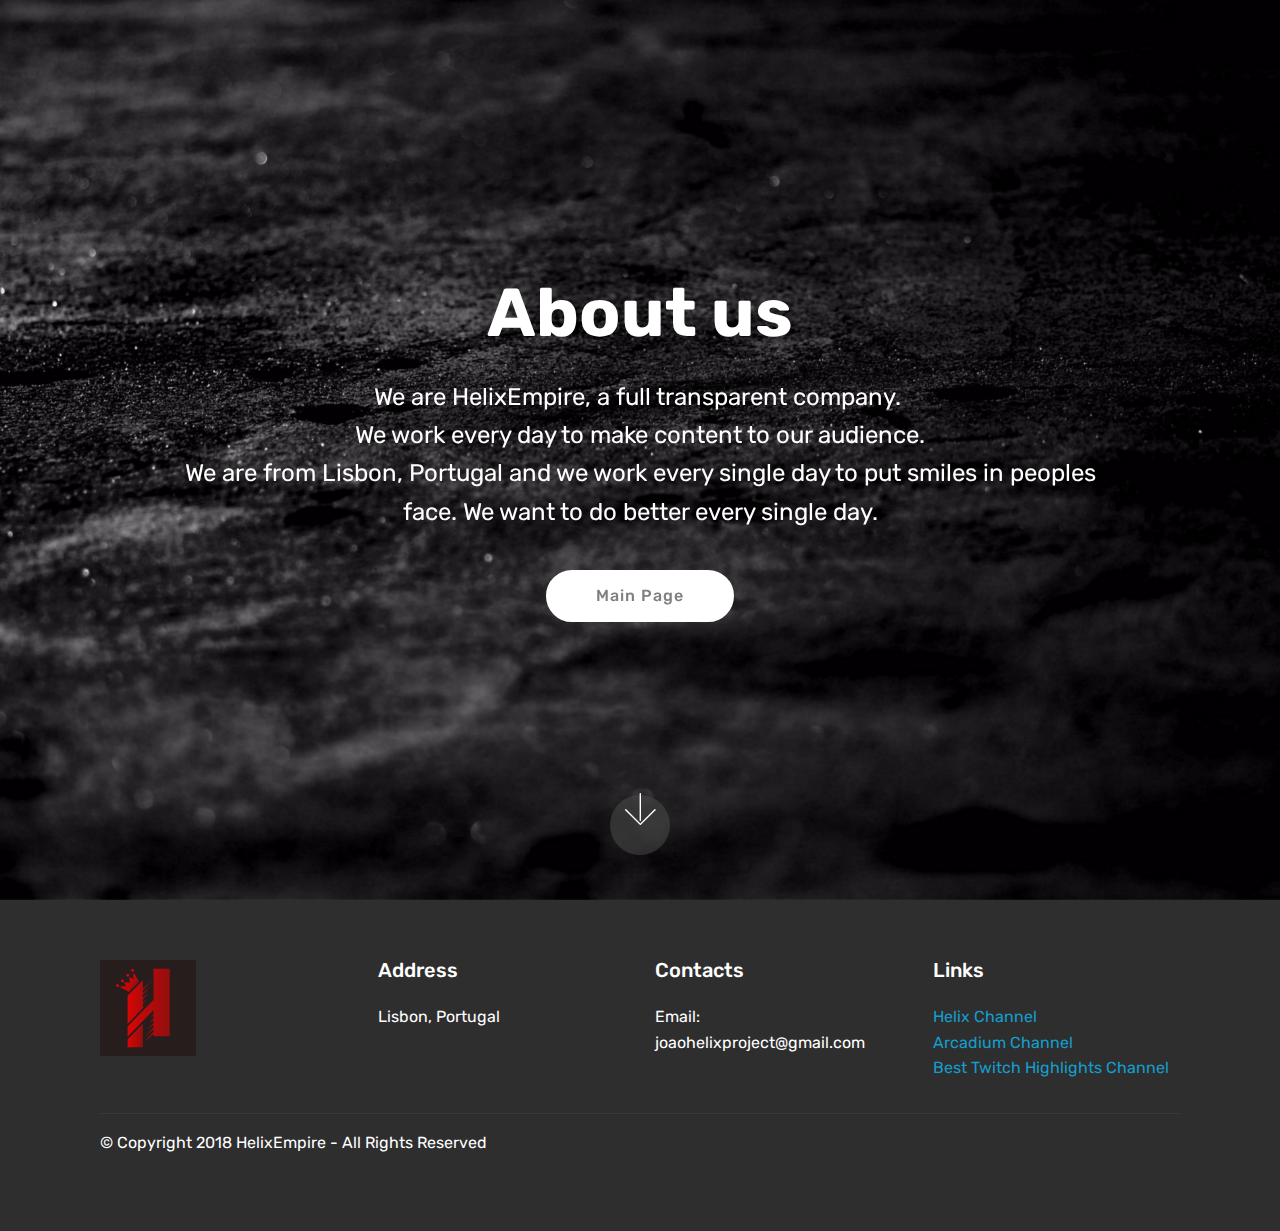
==== page2.html @ c6b2ff62 "create github pages" ====
<!DOCTYPE html>
<html >
<head>
  <!-- Site made with Mobirise Website Builder v4.8.1, https://mobirise.com -->
  <meta charset="UTF-8">
  <meta http-equiv="X-UA-Compatible" content="IE=edge">
  <meta name="generator" content="Mobirise v4.8.1, mobirise.com">
  <meta name="viewport" content="width=device-width, initial-scale=1, minimum-scale=1">
  <link rel="shortcut icon" href="assets/images/logo4.png" type="image/x-icon">
  <meta name="description" content="Home of Helix Empire">
  <title>About us</title>
  <link rel="stylesheet" href="assets/web/assets/mobirise-icons/mobirise-icons.css">
  <link rel="stylesheet" href="assets/tether/tether.min.css">
  <link rel="stylesheet" href="assets/bootstrap/css/bootstrap.min.css">
  <link rel="stylesheet" href="assets/bootstrap/css/bootstrap-grid.min.css">
  <link rel="stylesheet" href="assets/bootstrap/css/bootstrap-reboot.min.css">
  <link rel="stylesheet" href="assets/socicon/css/styles.css">
  <link rel="stylesheet" href="assets/theme/css/style.css">
  <link rel="stylesheet" href="assets/mobirise/css/mbr-additional.css" type="text/css">
  
  
  
</head>
<body>
  <section class="cid-qXuH42LJWM mbr-fullscreen mbr-parallax-background" id="header2-9">

    

    

    <div class="container align-center">
        <div class="row justify-content-md-center">
            <div class="mbr-white col-md-10">
                <h1 class="mbr-section-title mbr-bold pb-3 mbr-fonts-style display-1">About us</h1>
                
                <p class="mbr-text pb-3 mbr-fonts-style display-5">We are HelixEmpire, a full transparent company.&nbsp;<br>We work every day to make content to our audience.<br>We are from Lisbon, Portugal and we work every single day to put smiles in peoples face. We want to do better every single day.</p>
                <div class="mbr-section-btn"><a class="btn btn-md btn-white display-4" href="index.html">Main Page</a></div>
            </div>
        </div>
    </div>
    <div class="mbr-arrow hidden-sm-down" aria-hidden="true">
        <a href="#next">
            <i class="mbri-down mbr-iconfont"></i>
        </a>
    </div>
</section>

<section class="engine"><a href="https://mobiri.se">Mobirise</a></section><section class="cid-qXuH432J4D" id="footer1-a">

    

    

    <div class="container">
        <div class="media-container-row content text-white">
            <div class="col-12 col-md-3">
                <div class="media-wrap">
                    
                        <img src="assets/images/new-logo-192x192.png" alt="HelixEmpire" title="">
                    
                </div>
            </div>
            <div class="col-12 col-md-3 mbr-fonts-style display-7">
                <h5 class="pb-3">
                    Address
                </h5>
                <p class="mbr-text">Lisbon, Portugal</p>
            </div>
            <div class="col-12 col-md-3 mbr-fonts-style display-7">
                <h5 class="pb-3">
                    Contacts
                </h5>
                <p class="mbr-text">
                    Email: joaohelixproject@gmail.com&nbsp;<br><br></p>
            </div>
            <div class="col-12 col-md-3 mbr-fonts-style display-7">
                <h5 class="pb-3">
                    Links
                </h5>
                <p class="mbr-text"><a href="http://www.youtube.com/channel/helixcsgochannel?sub_confirmation=1">Helix Channel</a><br><a href="http://www.youtube.com/channel/mrhelixmine?sub_confirmation=1">Arcadium Channel</a><br><a href="http://www.youtube.com/channel/UCFITB-iCG5sLxesLaCja0RA?sub_confirmation=1">Best Twitch Highlights Channel</a></p>
            </div>
        </div>
        <div class="footer-lower">
            <div class="media-container-row">
                <div class="col-sm-12">
                    <hr>
                </div>
            </div>
            <div class="media-container-row mbr-white">
                <div class="col-sm-6 copyright">
                    <p class="mbr-text mbr-fonts-style display-7">
                        © Copyright 2018 HelixEmpire - All Rights Reserved
                    </p>
                </div>
                <div class="col-md-6">
                    
                </div>
            </div>
        </div>
    </div>
</section>


  <script src="assets/web/assets/jquery/jquery.min.js"></script>
  <script src="assets/popper/popper.min.js"></script>
  <script src="assets/tether/tether.min.js"></script>
  <script src="assets/bootstrap/js/bootstrap.min.js"></script>
  <script src="assets/smoothscroll/smooth-scroll.js"></script>
  <script src="assets/parallax/jarallax.min.js"></script>
  <script src="assets/theme/js/script.js"></script>
  
  
</body>
</html>
---- assets/web/assets/mobirise-icons/mobirise-icons.css ----
@font-face {
  font-family: 'MobiriseIcons';
  src:  url('mobirise-icons.eot?spat4u');
  src:  url('mobirise-icons.eot?spat4u#iefix') format('embedded-opentype'),
    url('mobirise-icons.ttf?spat4u') format('truetype'),
    url('mobirise-icons.woff?spat4u') format('woff'),
    url('mobirise-icons.svg?spat4u#MobiriseIcons') format('svg');
  font-weight: normal;
  font-style: normal;
}

[class^="mbri-"], [class*=" mbri-"] {
  /* use !important to prevent issues with browser extensions that change fonts */
  font-family: MobiriseIcons !important;
  speak: none;
  font-style: normal;
  font-weight: normal;
  font-variant: normal;
  text-transform: none;
  line-height: 1;

  /* Better Font Rendering =========== */
  -webkit-font-smoothing: antialiased;
  -moz-osx-font-smoothing: grayscale;
}

.mbri-add-submenu:before {
  content: "\e900";
}
.mbri-alert:before {
  content: "\e901";
}
.mbri-align-center:before {
  content: "\e902";
}
.mbri-align-justify:before {
  content: "\e903";
}
.mbri-align-left:before {
  content: "\e904";
}
.mbri-align-right:before {
  content: "\e905";
}
.mbri-android:before {
  content: "\e906";
}
.mbri-apple:before {
  content: "\e907";
}
.mbri-arrow-down:before {
  content: "\e908";
}
.mbri-arrow-next:before {
  content: "\e909";
}
.mbri-arrow-prev:before {
  content: "\e90a";
}
.mbri-arrow-up:before {
  content: "\e90b";
}
.mbri-bold:before {
  content: "\e90c";
}
.mbri-bookmark:before {
  content: "\e90d";
}
.mbri-bootstrap:before {
  content: "\e90e";
}
.mbri-briefcase:before {
  content: "\e90f";
}
.mbri-browse:before {
  content: "\e910";
}
.mbri-bulleted-list:before {
  content: "\e911";
}
.mbri-calendar:before {
  content: "\e912";
}
.mbri-camera:before {
  content: "\e913";
}
.mbri-cart-add:before {
  content: "\e914";
}
.mbri-cart-full:before {
  content: "\e915";
}
.mbri-cash:before {
  content: "\e916";
}
.mbri-change-style:before {
  content: "\e917";
}
.mbri-chat:before {
  content: "\e918";
}
.mbri-clock:before {
  content: "\e919";
}
.mbri-close:before {
  content: "\e91a";
}
.mbri-cloud:before {
  content: "\e91b";
}
.mbri-code:before {
  content: "\e91c";
}
.mbri-contact-form:before {
  content: "\e91d";
}
.mbri-credit-card:before {
  content: "\e91e";
}
.mbri-cursor-click:before {
  content: "\e91f";
}
.mbri-cust-feedback:before {
  content: "\e920";
}
.mbri-database:before {
  content: "\e921";
}
.mbri-delivery:before {
  content: "\e922";
}
.mbri-desktop:before {
  content: "\e923";
}
.mbri-devices:before {
  content: "\e924";
}
.mbri-down:before {
  content: "\e925";
}
.mbri-download:before {
  content: "\e989";
}
.mbri-drag-n-drop:before {
  content: "\e927";
}
.mbri-drag-n-drop2:before {
  content: "\e928";
}
.mbri-edit:before {
  content: "\e929";
}
.mbri-edit2:before {
  content: "\e92a";
}
.mbri-error:before {
  content: "\e92b";
}
.mbri-extension:before {
  content: "\e92c";
}
.mbri-features:before {
  content: "\e92d";
}
.mbri-file:before {
  content: "\e92e";
}
.mbri-flag:before {
  content: "\e92f";
}
.mbri-folder:before {
  content: "\e930";
}
.mbri-gift:before {
  content: "\e931";
}
.mbri-github:before {
  content: "\e932";
}
.mbri-globe:before {
  content: "\e933";
}
.mbri-globe-2:before {
  content: "\e934";
}
.mbri-growing-chart:before {
  content: "\e935";
}
.mbri-hearth:before {
  content: "\e936";
}
.mbri-help:before {
  content: "\e937";
}
.mbri-home:before {
  content: "\e938";
}
.mbri-hot-cup:before {
  content: "\e939";
}
.mbri-idea:before {
  content: "\e93a";
}
.mbri-image-gallery:before {
  content: "\e93b";
}
.mbri-image-slider:before {
  content: "\e93c";
}
.mbri-info:before {
  content: "\e93d";
}
.mbri-italic:before {
  content: "\e93e";
}
.mbri-key:before {
  content: "\e93f";
}
.mbri-laptop:before {
  content: "\e940";
}
.mbri-layers:before {
  content: "\e941";
}
.mbri-left-right:before {
  content: "\e942";
}
.mbri-left:before {
  content: "\e943";
}
.mbri-letter:before {
  content: "\e944";
}
.mbri-like:before {
  content: "\e945";
}
.mbri-link:before {
  content: "\e946";
}
.mbri-lock:before {
  content: "\e947";
}
.mbri-login:before {
  content: "\e948";
}
.mbri-logout:before {
  content: "\e949";
}
.mbri-magic-stick:before {
  content: "\e94a";
}
.mbri-map-pin:before {
  content: "\e94b";
}
.mbri-menu:before {
  content: "\e94c";
}
.mbri-mobile:before {
  content: "\e94d";
}
.mbri-mobile2:before {
  content: "\e94e";
}
.mbri-mobirise:before {
  content: "\e94f";
}
.mbri-more-horizontal:before {
  content: "\e950";
}
.mbri-more-vertical:before {
  content: "\e951";
}
.mbri-music:before {
  content: "\e952";
}
.mbri-new-file:before {
  content: "\e953";
}
.mbri-numbered-list:before {
  content: "\e954";
}
.mbri-opened-folder:before {
  content: "\e955";
}
.mbri-pages:before {
  content: "\e956";
}
.mbri-paper-plane:before {
  content: "\e957";
}
.mbri-paperclip:before {
  content: "\e958";
}
.mbri-photo:before {
  content: "\e959";
}
.mbri-photos:before {
  content: "\e95a";
}
.mbri-pin:before {
  content: "\e95b";
}
.mbri-play:before {
  content: "\e95c";
}
.mbri-plus:before {
  content: "\e95d";
}
.mbri-preview:before {
  content: "\e95e";
}
.mbri-print:before {
  content: "\e95f";
}
.mbri-protect:before {
  content: "\e960";
}
.mbri-question:before {
  content: "\e961";
}
.mbri-quote-left:before {
  content: "\e962";
}
.mbri-quote-right:before {
  content: "\e963";
}
.mbri-refresh:before {
  content: "\e964";
}
.mbri-responsive:before {
  content: "\e965";
}
.mbri-right:before {
  content: "\e966";
}
.mbri-rocket:before {
  content: "\e967";
}
.mbri-sad-face:before {
  content: "\e968";
}
.mbri-sale:before {
  content: "\e969";
}
.mbri-save:before {
  content: "\e96a";
}
.mbri-search:before {
  content: "\e96b";
}
.mbri-setting:before {
  content: "\e96c";
}
.mbri-setting2:before {
  content: "\e96d";
}
.mbri-setting3:before {
  content: "\e96e";
}
.mbri-share:before {
  content: "\e96f";
}
.mbri-shopping-bag:before {
  content: "\e970";
}
.mbri-shopping-basket:before {
  content: "\e971";
}
.mbri-shopping-cart:before {
  content: "\e972";
}
.mbri-sites:before {
  content: "\e973";
}
.mbri-smile-face:before {
  content: "\e974";
}
.mbri-speed:before {
  content: "\e975";
}
.mbri-star:before {
  content: "\e976";
}
.mbri-success:before {
  content: "\e977";
}
.mbri-sun:before {
  content: "\e978";
}
.mbri-sun2:before {
  content: "\e979";
}
.mbri-tablet:before {
  content: "\e97a";
}
.mbri-tablet-vertical:before {
  content: "\e97b";
}
.mbri-target:before {
  content: "\e97c";
}
.mbri-timer:before {
  content: "\e97d";
}
.mbri-to-ftp:before {
  content: "\e97e";
}
.mbri-to-local-drive:before {
  content: "\e97f";
}
.mbri-touch-swipe:before {
  content: "\e980";
}
.mbri-touch:before {
  content: "\e981";
}
.mbri-trash:before {
  content: "\e982";
}
.mbri-underline:before {
  content: "\e983";
}
.mbri-unlink:before {
  content: "\e984";
}
.mbri-unlock:before {
  content: "\e985";
}
.mbri-up-down:before {
  content: "\e986";
}
.mbri-up:before {
  content: "\e987";
}
.mbri-update:before {
  content: "\e988";
}
.mbri-upload:before {
 content: "\e926"; 
}
.mbri-user:before {
  content: "\e98a";
}
.mbri-user2:before {
  content: "\e98b";
}
.mbri-users:before {
  content: "\e98c";
}
.mbri-video:before {
  content: "\e98d";
}
.mbri-video-play:before {
  content: "\e98e";
}
.mbri-watch:before {
  content: "\e98f";
}
.mbri-website-theme:before {
  content: "\e990";
}
.mbri-wifi:before {
  content: "\e991";
}
.mbri-windows:before {
  content: "\e992";
}
.mbri-zoom-out:before {
  content: "\e993";
}
.mbri-redo:before {
  content: "\e994";
}
.mbri-undo:before {
  content: "\e995";
}
---- assets/socicon/css/styles.css ----
@charset "UTF-8";

@font-face {
  font-family: "socicon";
  src:url("../fonts/socicon.eot");
  src:url("../fonts/socicon.eot?#iefix") format("embedded-opentype"),
    url("../fonts/socicon.woff") format("woff"),
    url("../fonts/socicon.ttf") format("truetype"),
    url("../fonts/socicon.svg#socicon") format("svg");
  font-weight: normal;
  font-style: normal;

}

[data-icon]:before {
  font-family: "socicon" !important;
  content: attr(data-icon);
  font-style: normal !important;
  font-weight: normal !important;
  font-variant: normal !important;
  text-transform: none !important;
  speak: none;
  line-height: 1;
  -webkit-font-smoothing: antialiased;
  -moz-osx-font-smoothing: grayscale;
}

[class^="socicon-"]:before,
[class*=" socicon-"]:before {
  font-family: "socicon" !important;
  font-style: normal !important;
  font-weight: normal !important;
  font-variant: normal !important;
  text-transform: none !important;
  speak: none;
  line-height: 1;
  -webkit-font-smoothing: antialiased;
  -moz-osx-font-smoothing: grayscale;
}

.socicon-modelmayhem:before {
  content: "\e000";
}
.socicon-mixcloud:before {
  content: "\e001";
}
.socicon-drupal:before {
  content: "\e002";
}
.socicon-swarm:before {
  content: "\e003";
}
.socicon-istock:before {
  content: "\e004";
}
.socicon-yammer:before {
  content: "\e005";
}
.socicon-ello:before {
  content: "\e006";
}
.socicon-stackoverflow:before {
  content: "\e007";
}
.socicon-persona:before {
  content: "\e008";
}
.socicon-triplej:before {
  content: "\e009";
}
.socicon-houzz:before {
  content: "\e00a";
}
.socicon-rss:before {
  content: "\e00b";
}
.socicon-paypal:before {
  content: "\e00c";
}
.socicon-odnoklassniki:before {
  content: "\e00d";
}
.socicon-airbnb:before {
  content: "\e00e";
}
.socicon-periscope:before {
  content: "\e00f";
}
.socicon-outlook:before {
  content: "\e010";
}
.socicon-coderwall:before {
  content: "\e011";
}
.socicon-tripadvisor:before {
  content: "\e012";
}
.socicon-appnet:before {
  content: "\e013";
}
.socicon-goodreads:before {
  content: "\e014";
}
.socicon-tripit:before {
  content: "\e015";
}
.socicon-lanyrd:before {
  content: "\e016";
}
.socicon-slideshare:before {
  content: "\e017";
}
.socicon-buffer:before {
  content: "\e018";
}
.socicon-disqus:before {
  content: "\e019";
}
.socicon-vkontakte:before {
  content: "\e01a";
}
.socicon-whatsapp:before {
  content: "\e01b";
}
.socicon-patreon:before {
  content: "\e01c";
}
.socicon-storehouse:before {
  content: "\e01d";
}
.socicon-pocket:before {
  content: "\e01e";
}
.socicon-mail:before {
  content: "\e01f";
}
.socicon-blogger:before {
  content: "\e020";
}
.socicon-technorati:before {
  content: "\e021";
}
.socicon-reddit:before {
  content: "\e022";
}
.socicon-dribbble:before {
  content: "\e023";
}
.socicon-stumbleupon:before {
  content: "\e024";
}
.socicon-digg:before {
  content: "\e025";
}
.socicon-envato:before {
  content: "\e026";
}
.socicon-behance:before {
  content: "\e027";
}
.socicon-delicious:before {
  content: "\e028";
}
.socicon-deviantart:before {
  content: "\e029";
}
.socicon-forrst:before {
  content: "\e02a";
}
.socicon-play:before {
  content: "\e02b";
}
.socicon-zerply:before {
  content: "\e02c";
}
.socicon-wikipedia:before {
  content: "\e02d";
}
.socicon-apple:before {
  content: "\e02e";
}
.socicon-flattr:before {
  content: "\e02f";
}
.socicon-github:before {
  content: "\e030";
}
.socicon-renren:before {
  content: "\e031";
}
.socicon-friendfeed:before {
  content: "\e032";
}
.socicon-newsvine:before {
  content: "\e033";
}
.socicon-identica:before {
  content: "\e034";
}
.socicon-bebo:before {
  content: "\e035";
}
.socicon-zynga:before {
  content: "\e036";
}
.socicon-steam:before {
  content: "\e037";
}
.socicon-xbox:before {
  content: "\e038";
}
.socicon-windows:before {
  content: "\e039";
}
.socicon-qq:before {
  content: "\e03a";
}
.socicon-douban:before {
  content: "\e03b";
}
.socicon-meetup:before {
  content: "\e03c";
}
.socicon-playstation:before {
  content: "\e03d";
}
.socicon-android:before {
  content: "\e03e";
}
.socicon-snapchat:before {
  content: "\e03f";
}
.socicon-twitter:before {
  content: "\e040";
}
.socicon-facebook:before {
  content: "\e041";
}
.socicon-googleplus:before {
  content: "\e042";
}
.socicon-pinterest:before {
  content: "\e043";
}
.socicon-foursquare:before {
  content: "\e044";
}
.socicon-yahoo:before {
  content: "\e045";
}
.socicon-skype:before {
  content: "\e046";
}
.socicon-yelp:before {
  content: "\e047";
}
.socicon-feedburner:before {
  content: "\e048";
}
.socicon-linkedin:before {
  content: "\e049";
}
.socicon-viadeo:before {
  content: "\e04a";
}
.socicon-xing:before {
  content: "\e04b";
}
.socicon-myspace:before {
  content: "\e04c";
}
.socicon-soundcloud:before {
  content: "\e04d";
}
.socicon-spotify:before {
  content: "\e04e";
}
.socicon-grooveshark:before {
  content: "\e04f";
}
.socicon-lastfm:before {
  content: "\e050";
}
.socicon-youtube:before {
  content: "\e051";
}
.socicon-vimeo:before {
  content: "\e052";
}
.socicon-dailymotion:before {
  content: "\e053";
}
.socicon-vine:before {
  content: "\e054";
}
.socicon-flickr:before {
  content: "\e055";
}
.socicon-500px:before {
  content: "\e056";
}
.socicon-wordpress:before {
  content: "\e058";
}
.socicon-tumblr:before {
  content: "\e059";
}
.socicon-twitch:before {
  content: "\e05a";
}
.socicon-8tracks:before {
  content: "\e05b";
}
.socicon-amazon:before {
  content: "\e05c";
}
.socicon-icq:before {
  content: "\e05d";
}
.socicon-smugmug:before {
  content: "\e05e";
}
.socicon-ravelry:before {
  content: "\e05f";
}
.socicon-weibo:before {
  content: "\e060";
}
.socicon-baidu:before {
  content: "\e061";
}
.socicon-angellist:before {
  content: "\e062";
}
.socicon-ebay:before {
  content: "\e063";
}
.socicon-imdb:before {
  content: "\e064";
}
.socicon-stayfriends:before {
  content: "\e065";
}
.socicon-residentadvisor:before {
  content: "\e066";
}
.socicon-google:before {
  content: "\e067";
}
.socicon-yandex:before {
  content: "\e068";
}
.socicon-sharethis:before {
  content: "\e069";
}
.socicon-bandcamp:before {
  content: "\e06a";
}
.socicon-itunes:before {
  content: "\e06b";
}
.socicon-deezer:before {
  content: "\e06c";
}
.socicon-telegram:before {
  content: "\e06e";
}
.socicon-openid:before {
  content: "\e06f";
}
.socicon-amplement:before {
  content: "\e070";
}
.socicon-viber:before {
  content: "\e071";
}
.socicon-zomato:before {
  content: "\e072";
}
.socicon-draugiem:before {
  content: "\e074";
}
.socicon-endomodo:before {
  content: "\e075";
}
.socicon-filmweb:before {
  content: "\e076";
}
.socicon-stackexchange:before {
  content: "\e077";
}
.socicon-wykop:before {
  content: "\e078";
}
.socicon-teamspeak:before {
  content: "\e079";
}
.socicon-teamviewer:before {
  content: "\e07a";
}
.socicon-ventrilo:before {
  content: "\e07b";
}
.socicon-younow:before {
  content: "\e07c";
}
.socicon-raidcall:before {
  content: "\e07d";
}
.socicon-mumble:before {
  content: "\e07e";
}
.socicon-medium:before {
  content: "\e06d";
}
.socicon-bebee:before {
  content: "\e07f";
}
.socicon-hitbox:before {
  content: "\e080";
}
.socicon-reverbnation:before {
  content: "\e081";
}
.socicon-formulr:before {
  content: "\e082";
}
.socicon-instagram:before {
  content: "\e057";
}
.socicon-battlenet:before {
  content: "\e083";
}
.socicon-chrome:before {
  content: "\e084";
}
.socicon-discord:before {
  content: "\e086";
}
.socicon-issuu:before {
  content: "\e087";
}
.socicon-macos:before {
  content: "\e088";
}
.socicon-firefox:before {
  content: "\e089";
}
.socicon-opera:before {
  content: "\e08d";
}
.socicon-keybase:before {
  content: "\e090";
}
.socicon-alliance:before {
  content: "\e091";
}
.socicon-livejournal:before {
  content: "\e092";
}
.socicon-googlephotos:before {
  content: "\e093";
}
.socicon-horde:before {
  content: "\e094";
}
.socicon-etsy:before {
  content: "\e095";
}
.socicon-zapier:before {
  content: "\e096";
}
.socicon-google-scholar:before {
  content: "\e097";
}
.socicon-researchgate:before {
  content: "\e098";
}
.socicon-wechat:before {
  content: "\e099";
}
.socicon-strava:before {
  content: "\e09a";
}
.socicon-line:before {
  content: "\e09b";
}
.socicon-lyft:before {
  content: "\e09c";
}
.socicon-uber:before {
  content: "\e09d";
}
.socicon-songkick:before {
  content: "\e09e";
}
.socicon-viewbug:before {
  content: "\e09f";
}
.socicon-googlegroups:before {
  content: "\e0a0";
}
.socicon-quora:before {
  content: "\e073";
}
.socicon-diablo:before {
  content: "\e085";
}
.socicon-blizzard:before {
  content: "\e0a1";
}
.socicon-hearthstone:before {
  content: "\e08b";
}
.socicon-heroes:before {
  content: "\e08a";
}
.socicon-overwatch:before {
  content: "\e08c";
}
.socicon-warcraft:before {
  content: "\e08e";
}
.socicon-starcraft:before {
  content: "\e08f";
}
.socicon-beam:before {
  content: "\e0a2";
}
.socicon-curse:before {
  content: "\e0a3";
}
.socicon-player:before {
  content: "\e0a4";
}
.socicon-streamjar:before {
  content: "\e0a5";
}
.socicon-nintendo:before {
  content: "\e0a6";
}
.socicon-hellocoton:before {
  content: "\e0a7";
}
---- assets/theme/css/style.css ----
/*!
 * Mobirise v4 theme (https://mobirise.com/)
 * Copyright 2017 Mobirise
 */
section {
  background-color: #eeeeee; }

section,
.container,
.container-fluid {
  position: relative;
  word-wrap: break-word; }

a.mbr-iconfont:hover {
  text-decoration: none; }

.article .lead p, .article .lead ul, .article .lead ol, .article .lead pre, .article .lead blockquote {
  margin-bottom: 0; }

a {
  font-style: normal;
  font-weight: 400;
  cursor: pointer; }
  a, a:hover {
    text-decoration: none; }

figure {
  margin-bottom: 0; }

body {
  color: #232323; }

h1, h2, h3, h4, h5, h6,
.h1, .h2, .h3, .h4, .h5, .h6,
.display-1, .display-2, .display-3, .display-4 {
  line-height: 1;
  word-break: break-word;
  word-wrap: break-word; }

b, strong {
  font-weight: bold; }

blockquote {
  padding: 10px 0 10px 20px;
  position: relative;
  border-left: 2px solid;
  border-color: #ff3366; }

input:-webkit-autofill, input:-webkit-autofill:hover, input:-webkit-autofill:focus, input:-webkit-autofill:active {
  transition-delay: 9999s;
  transition-property: background-color, color; }

textarea[type="hidden"] {
  display: none; }

body {
  position: relative; }

section {
  background-position: 50% 50%;
  background-repeat: no-repeat;
  background-size: cover; }
  section .mbr-background-video,
  section .mbr-background-video-preview {
    position: absolute;
    bottom: 0;
    left: 0;
    right: 0;
    top: 0; }

.hidden {
  visibility: hidden; }

.mbr-z-index20 {
  z-index: 20; }

/*! Base colors */
.mbr-white {
  color: #ffffff; }

.mbr-black {
  color: #000000; }

.mbr-bg-white {
  background-color: #ffffff; }

.mbr-bg-black {
  background-color: #000000; }

/*! Text-aligns */
.align-left {
  text-align: left; }

.align-center {
  text-align: center; }

.align-right {
  text-align: right; }

@media (max-width: 767px) {
  .align-left, .align-center, .align-right, .mbr-section-btn, .mbr-section-title {
    text-align: center; } }
/*! Font-weight  */
.mbr-light {
  font-weight: 300; }

.mbr-regular {
  font-weight: 400; }

.mbr-semibold {
  font-weight: 500; }

.mbr-bold {
  font-weight: 700; }

/*! Media  */
.media-size-item {
  -webkit-flex: 1 1 auto;
  -moz-flex: 1 1 auto;
  -ms-flex: 1 1 auto;
  -o-flex: 1 1 auto;
  flex: 1 1 auto; }

.media-content {
  -webkit-flex-basis: 100%;
  flex-basis: 100%; }

.media-container-row {
  display: -ms-flexbox;
  display: -webkit-flex;
  display: flex;
  -webkit-flex-direction: row;
  -ms-flex-direction: row;
  flex-direction: row;
  -webkit-flex-wrap: wrap;
  -ms-flex-wrap: wrap;
  flex-wrap: wrap;
  -webkit-justify-content: center;
  -ms-flex-pack: center;
  justify-content: center;
  -webkit-align-content: center;
  -ms-flex-line-pack: center;
  align-content: center;
  -webkit-align-items: start;
  -ms-flex-align: start;
  align-items: start; }
  .media-container-row .media-size-item {
    width: 400px; }

.media-container-column {
  display: -ms-flexbox;
  display: -webkit-flex;
  display: flex;
  -webkit-flex-direction: column;
  -ms-flex-direction: column;
  flex-direction: column;
  -webkit-flex-wrap: wrap;
  -ms-flex-wrap: wrap;
  flex-wrap: wrap;
  -webkit-justify-content: center;
  -ms-flex-pack: center;
  justify-content: center;
  -webkit-align-content: center;
  -ms-flex-line-pack: center;
  align-content: center;
  -webkit-align-items: stretch;
  -ms-flex-align: stretch;
  align-items: stretch; }
  .media-container-column > * {
    width: 100%; }

@media (min-width: 992px) {
  .media-container-row {
    -webkit-flex-wrap: nowrap;
    -ms-flex-wrap: nowrap;
    flex-wrap: nowrap; } }
figure {
  overflow: hidden; }

figure[mbr-media-size] {
  transition: width 0.1s; }

.mbr-figure img, .mbr-figure iframe {
  display: block;
  width: 100%; }

.card {
  background-color: transparent;
  border: none; }

.card-img {
  text-align: center;
  flex-shrink: 0; }

.media {
  max-width: 100%;
  margin: 0 auto; }

.mbr-figure {
  -ms-flex-item-align: center;
  -ms-grid-row-align: center;
  -webkit-align-self: center;
  align-self: center; }

.media-container > div {
  max-width: 100%; }

.mbr-figure img, .card-img img {
  width: 100%; }

@media (max-width: 991px) {
  .media-size-item {
    width: auto !important; }

  .media {
    width: auto; }

  .mbr-figure {
    width: 100% !important; } }
/*! Buttons */
.mbr-section-btn {
  margin-left: -.25rem;
  margin-right: -.25rem;
  font-size: 0; }

nav .mbr-section-btn {
  margin-left: 0rem;
  margin-right: 0rem; }

/*! Btn icon margin */
.btn .mbr-iconfont, .btn.btn-sm .mbr-iconfont {
  cursor: pointer;
  margin-right: 0.5rem; }

.btn.btn-md .mbr-iconfont, .btn.btn-md .mbr-iconfont {
  margin-right: 0.8rem; }

.mbr-regular {
  font-weight: 400; }

.mbr-semibold {
  font-weight: 500; }

.mbr-bold {
  font-weight: 700; }

[type="submit"] {
  -webkit-appearance: none; }

/*! Full-screen */
.mbr-fullscreen .mbr-overlay {
  min-height: 100vh; }

.mbr-fullscreen {
  display: flex;
  display: -webkit-flex;
  display: -moz-flex;
  display: -ms-flex;
  display: -o-flex;
  align-items: center;
  -webkit-align-items: center;
  min-height: 100vh;
  padding-top: 3rem;
  padding-bottom: 3rem; }

/*! Map */
.map {
  height: 25rem;
  position: relative; }
  .map iframe {
    width: 100%;
    height: 100%; }

/* Form */
.form-asterisk {
  font-family: initial;
  position: absolute;
  top: -2px;
  font-weight: normal; }

/*! Scroll to top arrow */
.mbr-arrow-up {
  bottom: 25px;
  right: 90px;
  position: fixed;
  text-align: right;
  z-index: 5000;
  color: #ffffff;
  font-size: 32px;
  transform: rotate(180deg);
  -webkit-transform: rotate(180deg); }

.mbr-arrow-up a {
  background: rgba(0, 0, 0, 0.2);
  border-radius: 3px;
  color: #fff;
  display: inline-block;
  height: 60px;
  width: 60px;
  outline-style: none !important;
  position: relative;
  text-decoration: none;
  transition: all .3s ease-in-out;
  cursor: pointer;
  text-align: center; }
  .mbr-arrow-up a:hover {
    background-color: rgba(0, 0, 0, 0.4); }
  .mbr-arrow-up a i {
    line-height: 60px; }

.mbr-arrow-up-icon {
  display: block;
  color: #fff; }

.mbr-arrow-up-icon::before {
  content: "\203a";
  display: inline-block;
  font-family: serif;
  font-size: 32px;
  line-height: 1;
  font-style: normal;
  position: relative;
  top: 6px;
  left: -4px;
  -webkit-transform: rotate(-90deg);
  transform: rotate(-90deg); }

/*! Arrow Down */
.mbr-arrow {
  position: absolute;
  bottom: 45px;
  left: 50%;
  width: 60px;
  height: 60px;
  cursor: pointer;
  background-color: rgba(80, 80, 80, 0.5);
  border-radius: 50%;
  -webkit-transform: translateX(-50%);
  transform: translateX(-50%); }
  .mbr-arrow > a {
    display: inline-block;
    text-decoration: none;
    outline-style: none;
    -webkit-animation: arrowdown 1.7s ease-in-out infinite;
    animation: arrowdown 1.7s ease-in-out infinite; }
    .mbr-arrow > a > i {
      position: absolute;
      top: -2px;
      left: 15px;
      font-size: 2rem; }

@keyframes arrowdown {
  0% {
    transform: translateY(0px);
    -webkit-transform: translateY(0px); }
  50% {
    transform: translateY(-5px);
    -webkit-transform: translateY(-5px); }
  100% {
    transform: translateY(0px);
    -webkit-transform: translateY(0px); } }
@-webkit-keyframes arrowdown {
  0% {
    transform: translateY(0px);
    -webkit-transform: translateY(0px); }
  50% {
    transform: translateY(-5px);
    -webkit-transform: translateY(-5px); }
  100% {
    transform: translateY(0px);
    -webkit-transform: translateY(0px); } }
@media (max-width: 500px) {
  .mbr-arrow-up {
    left: 50%;
    right: auto;
    transform: translateX(-50%) rotate(180deg);
    -webkit-transform: translateX(-50%) rotate(180deg); } }
/*Gradients animation*/
@keyframes gradient-animation {
  from {
    background-position: 0% 100%;
    animation-timing-function: ease-in-out; }
  to {
    background-position: 100% 0%;
    animation-timing-function: ease-in-out; } }
@-webkit-keyframes gradient-animation {
  from {
    background-position: 0% 100%;
    animation-timing-function: ease-in-out; }
  to {
    background-position: 100% 0%;
    animation-timing-function: ease-in-out; } }
.bg-gradient {
  background-size: 200% 200%;
  animation: gradient-animation 5s infinite alternate;
  -webkit-animation: gradient-animation 5s infinite alternate; }

.menu .navbar-brand {
  display: -webkit-flex; }
  .menu .navbar-brand span {
    display: flex;
    display: -webkit-flex; }
  .menu .navbar-brand .navbar-caption-wrap {
    display: -webkit-flex; }
  .menu .navbar-brand .navbar-logo img {
    display: -webkit-flex; }
@media (min-width: 768px) and (max-width: 991px) {
  .menu .navbar-toggleable-sm .navbar-nav {
    display: -webkit-box;
    display: -webkit-flex;
    display: -ms-flexbox; } }
@media (min-width: 992px) {
  .menu .navbar-nav.nav-dropdown {
    display: -webkit-flex; }
  .menu .navbar-toggleable-sm .navbar-collapse {
    display: -webkit-flex !important; } }

/*# sourceMappingURL=style.css.map */
.engine {
	position: absolute;
	text-indent: -2400px;
	text-align: center;
	padding: 0;
	top: 0;
	left: -2400px;
}
---- assets/mobirise/css/mbr-additional.css ----
@import url(https://fonts.googleapis.com/css?family=Rubik:300,300i,400,400i,500,500i,700,700i,900,900i);





body {
  font-style: normal;
  line-height: 1.5;
}
.mbr-section-title {
  font-style: normal;
  line-height: 1.2;
}
.mbr-section-subtitle {
  line-height: 1.3;
}
.mbr-text {
  font-style: normal;
  line-height: 1.6;
}
.display-1 {
  font-family: 'Rubik', sans-serif;
  font-size: 4.25rem;
}
.display-1 > .mbr-iconfont {
  font-size: 6.8rem;
}
.display-2 {
  font-family: 'Rubik', sans-serif;
  font-size: 3rem;
}
.display-2 > .mbr-iconfont {
  font-size: 4.8rem;
}
.display-4 {
  font-family: 'Rubik', sans-serif;
  font-size: 1rem;
}
.display-4 > .mbr-iconfont {
  font-size: 1.6rem;
}
.display-5 {
  font-family: 'Rubik', sans-serif;
  font-size: 1.5rem;
}
.display-5 > .mbr-iconfont {
  font-size: 2.4rem;
}
.display-7 {
  font-family: 'Rubik', sans-serif;
  font-size: 1rem;
}
.display-7 > .mbr-iconfont {
  font-size: 1.6rem;
}
/* ---- Fluid typography for mobile devices ---- */
/* 1.4 - font scale ratio ( bootstrap == 1.42857 ) */
/* 100vw - current viewport width */
/* (48 - 20)  48 == 48rem == 768px, 20 == 20rem == 320px(minimal supported viewport) */
/* 0.65 - min scale variable, may vary */
@media (max-width: 768px) {
  .display-1 {
    font-size: 3.4rem;
    font-size: calc( 2.1374999999999997rem + (4.25 - 2.1374999999999997) * ((100vw - 20rem) / (48 - 20)));
    line-height: calc( 1.4 * (2.1374999999999997rem + (4.25 - 2.1374999999999997) * ((100vw - 20rem) / (48 - 20))));
  }
  .display-2 {
    font-size: 2.4rem;
    font-size: calc( 1.7rem + (3 - 1.7) * ((100vw - 20rem) / (48 - 20)));
    line-height: calc( 1.4 * (1.7rem + (3 - 1.7) * ((100vw - 20rem) / (48 - 20))));
  }
  .display-4 {
    font-size: 0.8rem;
    font-size: calc( 1rem + (1 - 1) * ((100vw - 20rem) / (48 - 20)));
    line-height: calc( 1.4 * (1rem + (1 - 1) * ((100vw - 20rem) / (48 - 20))));
  }
  .display-5 {
    font-size: 1.2rem;
    font-size: calc( 1.175rem + (1.5 - 1.175) * ((100vw - 20rem) / (48 - 20)));
    line-height: calc( 1.4 * (1.175rem + (1.5 - 1.175) * ((100vw - 20rem) / (48 - 20))));
  }
}
/* Buttons */
.btn {
  font-weight: 500;
  border-width: 2px;
  font-style: normal;
  letter-spacing: 1px;
  margin: .4rem .8rem;
  white-space: normal;
  -webkit-transition: all 0.3s ease-in-out;
  -moz-transition: all 0.3s ease-in-out;
  transition: all 0.3s ease-in-out;
  padding: 1rem 3rem;
  border-radius: 3px;
  display: inline-flex;
  align-items: center;
  justify-content: center;
  word-break: break-word;
}
.btn-sm {
  font-weight: 500;
  letter-spacing: 1px;
  -webkit-transition: all 0.3s ease-in-out;
  -moz-transition: all 0.3s ease-in-out;
  transition: all 0.3s ease-in-out;
  padding: 0.6rem 1.5rem;
  border-radius: 3px;
}
.btn-md {
  font-weight: 500;
  letter-spacing: 1px;
  margin: .4rem .8rem !important;
  -webkit-transition: all 0.3s ease-in-out;
  -moz-transition: all 0.3s ease-in-out;
  transition: all 0.3s ease-in-out;
  padding: 1rem 3rem;
  border-radius: 3px;
}
.btn-lg {
  font-weight: 500;
  letter-spacing: 1px;
  margin: .4rem .8rem !important;
  -webkit-transition: all 0.3s ease-in-out;
  -moz-transition: all 0.3s ease-in-out;
  transition: all 0.3s ease-in-out;
  padding: 1.2rem 3.2rem;
  border-radius: 3px;
}
.bg-primary {
  background-color: #149dcc !important;
}
.bg-success {
  background-color: #f7ed4a !important;
}
.bg-info {
  background-color: #82786e !important;
}
.bg-warning {
  background-color: #879a9f !important;
}
.bg-danger {
  background-color: #b1a374 !important;
}
.btn-primary,
.btn-primary:active {
  background-color: #149dcc !important;
  border-color: #149dcc !important;
  color: #ffffff !important;
}
.btn-primary:hover,
.btn-primary:focus,
.btn-primary.focus,
.btn-primary.active {
  color: #ffffff !important;
  background-color: #0d6786 !important;
  border-color: #0d6786 !important;
}
.btn-primary.disabled,
.btn-primary:disabled {
  color: #ffffff !important;
  background-color: #0d6786 !important;
  border-color: #0d6786 !important;
}
.btn-secondary,
.btn-secondary:active {
  background-color: #ff3366 !important;
  border-color: #ff3366 !important;
  color: #ffffff !important;
}
.btn-secondary:hover,
.btn-secondary:focus,
.btn-secondary.focus,
.btn-secondary.active {
  color: #ffffff !important;
  background-color: #e50039 !important;
  border-color: #e50039 !important;
}
.btn-secondary.disabled,
.btn-secondary:disabled {
  color: #ffffff !important;
  background-color: #e50039 !important;
  border-color: #e50039 !important;
}
.btn-info,
.btn-info:active {
  background-color: #82786e !important;
  border-color: #82786e !important;
  color: #ffffff !important;
}
.btn-info:hover,
.btn-info:focus,
.btn-info.focus,
.btn-info.active {
  color: #ffffff !important;
  background-color: #59524b !important;
  border-color: #59524b !important;
}
.btn-info.disabled,
.btn-info:disabled {
  color: #ffffff !important;
  background-color: #59524b !important;
  border-color: #59524b !important;
}
.btn-success,
.btn-success:active {
  background-color: #f7ed4a !important;
  border-color: #f7ed4a !important;
  color: #3f3c03 !important;
}
.btn-success:hover,
.btn-success:focus,
.btn-success.focus,
.btn-success.active {
  color: #3f3c03 !important;
  background-color: #eadd0a !important;
  border-color: #eadd0a !important;
}
.btn-success.disabled,
.btn-success:disabled {
  color: #3f3c03 !important;
  background-color: #eadd0a !important;
  border-color: #eadd0a !important;
}
.btn-warning,
.btn-warning:active {
  background-color: #879a9f !important;
  border-color: #879a9f !important;
  color: #ffffff !important;
}
.btn-warning:hover,
.btn-warning:focus,
.btn-warning.focus,
.btn-warning.active {
  color: #ffffff !important;
  background-color: #617479 !important;
  border-color: #617479 !important;
}
.btn-warning.disabled,
.btn-warning:disabled {
  color: #ffffff !important;
  background-color: #617479 !important;
  border-color: #617479 !important;
}
.btn-danger,
.btn-danger:active {
  background-color: #b1a374 !important;
  border-color: #b1a374 !important;
  color: #ffffff !important;
}
.btn-danger:hover,
.btn-danger:focus,
.btn-danger.focus,
.btn-danger.active {
  color: #ffffff !important;
  background-color: #8b7d4e !important;
  border-color: #8b7d4e !important;
}
.btn-danger.disabled,
.btn-danger:disabled {
  color: #ffffff !important;
  background-color: #8b7d4e !important;
  border-color: #8b7d4e !important;
}
.btn-white {
  color: #333333 !important;
}
.btn-white,
.btn-white:active {
  background-color: #ffffff !important;
  border-color: #ffffff !important;
  color: #808080 !important;
}
.btn-white:hover,
.btn-white:focus,
.btn-white.focus,
.btn-white.active {
  color: #808080 !important;
  background-color: #d9d9d9 !important;
  border-color: #d9d9d9 !important;
}
.btn-white.disabled,
.btn-white:disabled {
  color: #808080 !important;
  background-color: #d9d9d9 !important;
  border-color: #d9d9d9 !important;
}
.btn-black,
.btn-black:active {
  background-color: #333333 !important;
  border-color: #333333 !important;
  color: #ffffff !important;
}
.btn-black:hover,
.btn-black:focus,
.btn-black.focus,
.btn-black.active {
  color: #ffffff !important;
  background-color: #0d0d0d !important;
  border-color: #0d0d0d !important;
}
.btn-black.disabled,
.btn-black:disabled {
  color: #ffffff !important;
  background-color: #0d0d0d !important;
  border-color: #0d0d0d !important;
}
.btn-primary-outline,
.btn-primary-outline:active {
  background: none;
  border-color: #0b566f;
  color: #0b566f;
}
.btn-primary-outline:hover,
.btn-primary-outline:focus,
.btn-primary-outline.focus,
.btn-primary-outline.active {
  color: #ffffff;
  background-color: #149dcc;
  border-color: #149dcc;
}
.btn-primary-outline.disabled,
.btn-primary-outline:disabled {
  color: #ffffff !important;
  background-color: #149dcc !important;
  border-color: #149dcc !important;
}
.btn-secondary-outline,
.btn-secondary-outline:active {
  background: none;
  border-color: #cc0033;
  color: #cc0033;
}
.btn-secondary-outline:hover,
.btn-secondary-outline:focus,
.btn-secondary-outline.focus,
.btn-secondary-outline.active {
  color: #ffffff;
  background-color: #ff3366;
  border-color: #ff3366;
}
.btn-secondary-outline.disabled,
.btn-secondary-outline:disabled {
  color: #ffffff !important;
  background-color: #ff3366 !important;
  border-color: #ff3366 !important;
}
.btn-info-outline,
.btn-info-outline:active {
  background: none;
  border-color: #4b453f;
  color: #4b453f;
}
.btn-info-outline:hover,
.btn-info-outline:focus,
.btn-info-outline.focus,
.btn-info-outline.active {
  color: #ffffff;
  background-color: #82786e;
  border-color: #82786e;
}
.btn-info-outline.disabled,
.btn-info-outline:disabled {
  color: #ffffff !important;
  background-color: #82786e !important;
  border-color: #82786e !important;
}
.btn-success-outline,
.btn-success-outline:active {
  background: none;
  border-color: #d2c609;
  color: #d2c609;
}
.btn-success-outline:hover,
.btn-success-outline:focus,
.btn-success-outline.focus,
.btn-success-outline.active {
  color: #3f3c03;
  background-color: #f7ed4a;
  border-color: #f7ed4a;
}
.btn-success-outline.disabled,
.btn-success-outline:disabled {
  color: #3f3c03 !important;
  background-color: #f7ed4a !important;
  border-color: #f7ed4a !important;
}
.btn-warning-outline,
.btn-warning-outline:active {
  background: none;
  border-color: #55666b;
  color: #55666b;
}
.btn-warning-outline:hover,
.btn-warning-outline:focus,
.btn-warning-outline.focus,
.btn-warning-outline.active {
  color: #ffffff;
  background-color: #879a9f;
  border-color: #879a9f;
}
.btn-warning-outline.disabled,
.btn-warning-outline:disabled {
  color: #ffffff !important;
  background-color: #879a9f !important;
  border-color: #879a9f !important;
}
.btn-danger-outline,
.btn-danger-outline:active {
  background: none;
  border-color: #7a6e45;
  color: #7a6e45;
}
.btn-danger-outline:hover,
.btn-danger-outline:focus,
.btn-danger-outline.focus,
.btn-danger-outline.active {
  color: #ffffff;
  background-color: #b1a374;
  border-color: #b1a374;
}
.btn-danger-outline.disabled,
.btn-danger-outline:disabled {
  color: #ffffff !important;
  background-color: #b1a374 !important;
  border-color: #b1a374 !important;
}
.btn-black-outline,
.btn-black-outline:active {
  background: none;
  border-color: #000000;
  color: #000000;
}
.btn-black-outline:hover,
.btn-black-outline:focus,
.btn-black-outline.focus,
.btn-black-outline.active {
  color: #ffffff;
  background-color: #333333;
  border-color: #333333;
}
.btn-black-outline.disabled,
.btn-black-outline:disabled {
  color: #ffffff !important;
  background-color: #333333 !important;
  border-color: #333333 !important;
}
.btn-white-outline,
.btn-white-outline:active,
.btn-white-outline.active {
  background: none;
  border-color: #ffffff;
  color: #ffffff;
}
.btn-white-outline:hover,
.btn-white-outline:focus,
.btn-white-outline.focus {
  color: #333333;
  background-color: #ffffff;
  border-color: #ffffff;
}
.text-primary {
  color: #149dcc !important;
}
.text-secondary {
  color: #ff3366 !important;
}
.text-success {
  color: #f7ed4a !important;
}
.text-info {
  color: #82786e !important;
}
.text-warning {
  color: #879a9f !important;
}
.text-danger {
  color: #b1a374 !important;
}
.text-white {
  color: #ffffff !important;
}
.text-black {
  color: #000000 !important;
}
a.text-primary:hover,
a.text-primary:focus {
  color: #0b566f !important;
}
a.text-secondary:hover,
a.text-secondary:focus {
  color: #cc0033 !important;
}
a.text-success:hover,
a.text-success:focus {
  color: #d2c609 !important;
}
a.text-info:hover,
a.text-info:focus {
  color: #4b453f !important;
}
a.text-warning:hover,
a.text-warning:focus {
  color: #55666b !important;
}
a.text-danger:hover,
a.text-danger:focus {
  color: #7a6e45 !important;
}
a.text-white:hover,
a.text-white:focus {
  color: #b3b3b3 !important;
}
a.text-black:hover,
a.text-black:focus {
  color: #4d4d4d !important;
}
.alert-success {
  background-color: #70c770;
}
.alert-info {
  background-color: #82786e;
}
.alert-warning {
  background-color: #879a9f;
}
.alert-danger {
  background-color: #b1a374;
}
.mbr-section-btn a.btn:not(.btn-form) {
  border-radius: 100px;
}
.mbr-section-btn a.btn:not(.btn-form):hover,
.mbr-section-btn a.btn:not(.btn-form):focus {
  box-shadow: none !important;
}
.mbr-section-btn a.btn:not(.btn-form):hover,
.mbr-section-btn a.btn:not(.btn-form):focus {
  box-shadow: 0 10px 40px 0 rgba(0, 0, 0, 0.2) !important;
  -webkit-box-shadow: 0 10px 40px 0 rgba(0, 0, 0, 0.2) !important;
}
.mbr-gallery-filter li a {
  border-radius: 100px !important;
}
.mbr-gallery-filter li.active .btn {
  background-color: #149dcc;
  border-color: #149dcc;
  color: #ffffff;
}
.mbr-gallery-filter li.active .btn:focus {
  box-shadow: none;
}
.nav-tabs .nav-link {
  border-radius: 100px !important;
}
.btn-form {
  border-radius: 0;
}
.btn-form:hover {
  cursor: pointer;
}
a,
a:hover {
  color: #149dcc;
}
.mbr-plan-header.bg-primary .mbr-plan-subtitle,
.mbr-plan-header.bg-primary .mbr-plan-price-desc {
  color: #b4e6f8;
}
.mbr-plan-header.bg-success .mbr-plan-subtitle,
.mbr-plan-header.bg-success .mbr-plan-price-desc {
  color: #ffffff;
}
.mbr-plan-header.bg-info .mbr-plan-subtitle,
.mbr-plan-header.bg-info .mbr-plan-price-desc {
  color: #beb8b2;
}
.mbr-plan-header.bg-warning .mbr-plan-subtitle,
.mbr-plan-header.bg-warning .mbr-plan-price-desc {
  color: #ced6d8;
}
.mbr-plan-header.bg-danger .mbr-plan-subtitle,
.mbr-plan-header.bg-danger .mbr-plan-price-desc {
  color: #dfd9c6;
}
/* Scroll to top button*/
.scrollToTop_wraper {
  display: none;
}
#scrollToTop a i:before {
  content: '';
  position: absolute;
  height: 40%;
  top: 25%;
  background: #fff;
  width: 2px;
  left: calc(50% - 1px);
}
#scrollToTop a i:after {
  content: '';
  position: absolute;
  display: block;
  border-top: 2px solid #fff;
  border-right: 2px solid #fff;
  width: 40%;
  height: 40%;
  left: 30%;
  bottom: 30%;
  transform: rotate(135deg);
}
/* Others*/
.note-check a[data-value=Rubik] {
  font-style: normal;
}
.mbr-arrow a {
  color: #ffffff;
}
@media (max-width: 767px) {
  .mbr-arrow {
    display: none;
  }
}
.form-control-label {
  position: relative;
  cursor: pointer;
  margin-bottom: .357em;
  padding: 0;
}
.alert {
  color: #ffffff;
  border-radius: 0;
  border: 0;
  font-size: .875rem;
  line-height: 1.5;
  margin-bottom: 1.875rem;
  padding: 1.25rem;
  position: relative;
}
.alert.alert-form::after {
  background-color: inherit;
  bottom: -7px;
  content: "";
  display: block;
  height: 14px;
  left: 50%;
  margin-left: -7px;
  position: absolute;
  transform: rotate(45deg);
  width: 14px;
}
.form-control {
  background-color: #f5f5f5;
  box-shadow: none;
  color: #565656;
  font-family: 'Rubik', sans-serif;
  font-size: 1rem;
  line-height: 1.43;
  min-height: 3.5em;
  padding: 1.07em .5em;
}
.form-control > .mbr-iconfont {
  font-size: 1.6rem;
}
.form-control,
.form-control:focus {
  border: 1px solid #e8e8e8;
}
.form-active .form-control:invalid {
  border-color: red;
}
.mbr-overlay {
  background-color: #000;
  bottom: 0;
  left: 0;
  opacity: .5;
  position: absolute;
  right: 0;
  top: 0;
  z-index: 0;
}
blockquote {
  font-style: italic;
  padding: 10px 0 10px 20px;
  font-size: 1.09rem;
  position: relative;
  border-color: #149dcc;
  border-width: 3px;
}
ul,
ol,
pre,
blockquote {
  margin-bottom: 2.3125rem;
}
pre {
  background: #f4f4f4;
  padding: 10px 24px;
  white-space: pre-wrap;
}
.inactive {
  -webkit-user-select: none;
  -moz-user-select: none;
  -ms-user-select: none;
  user-select: none;
  pointer-events: none;
  -webkit-user-drag: none;
  user-drag: none;
}
.mbr-section__comments .row {
  justify-content: center;
}
/* Forms */
.mbr-form .btn {
  margin: .4rem 0;
}
.mbr-form .input-group-btn a.btn {
  border-radius: 100px !important;
}
.mbr-form .input-group-btn a.btn:hover {
  box-shadow: 0 10px 40px 0 rgba(0, 0, 0, 0.2);
}
.mbr-form .input-group-btn button[type="submit"] {
  border-radius: 100px !important;
  padding: 1rem 3rem;
}
.mbr-form .input-group-btn button[type="submit"]:hover {
  box-shadow: 0 10px 40px 0 rgba(0, 0, 0, 0.2);
}
.form2 .form-control {
  border-top-left-radius: 100px;
  border-bottom-left-radius: 100px;
}
.form2 .input-group-btn a.btn {
  border-top-left-radius: 0 !important;
  border-bottom-left-radius: 0 !important;
}
.form2 .input-group-btn button[type="submit"] {
  border-top-left-radius: 0 !important;
  border-bottom-left-radius: 0 !important;
}
.form3 input[type="email"] {
  border-radius: 100px !important;
}
@media (max-width: 349px) {
  .form2 input[type="email"] {
    border-radius: 100px !important;
  }
  .form2 .input-group-btn a.btn {
    border-radius: 100px !important;
  }
  .form2 .input-group-btn button[type="submit"] {
    border-radius: 100px !important;
  }
}
@media (max-width: 767px) {
  .btn {
    font-size: .75rem !important;
  }
  .btn .mbr-iconfont {
    font-size: 1rem !important;
  }
}
/* Social block */
.btn-social {
  font-size: 20px;
  border-radius: 50%;
  padding: 0;
  width: 44px;
  height: 44px;
  line-height: 44px;
  text-align: center;
  position: relative;
  border: 2px solid #c0a375;
  border-color: #149dcc;
  color: #232323;
  cursor: pointer;
}
.btn-social i {
  top: 0;
  line-height: 44px;
  width: 44px;
}
.btn-social:hover {
  color: #fff;
  background: #149dcc;
}
.btn-social + .btn {
  margin-left: .1rem;
}
/* Footer */
.mbr-footer-content li::before,
.mbr-footer .mbr-contacts li::before {
  background: #149dcc;
}
.mbr-footer-content li a:hover,
.mbr-footer .mbr-contacts li a:hover {
  color: #149dcc;
}
.footer3 input[type="email"],
.footer4 input[type="email"] {
  border-radius: 100px !important;
}
.footer3 .input-group-btn a.btn,
.footer4 .input-group-btn a.btn {
  border-radius: 100px !important;
}
.footer3 .input-group-btn button[type="submit"],
.footer4 .input-group-btn button[type="submit"] {
  border-radius: 100px !important;
}
/* Headers*/
.header13 .form-inline input[type="email"],
.header14 .form-inline input[type="email"] {
  border-radius: 100px;
}
.header13 .form-inline input[type="text"],
.header14 .form-inline input[type="text"] {
  border-radius: 100px;
}
.header13 .form-inline input[type="tel"],
.header14 .form-inline input[type="tel"] {
  border-radius: 100px;
}
.header13 .form-inline a.btn,
.header14 .form-inline a.btn {
  border-radius: 100px;
}
.header13 .form-inline button,
.header14 .form-inline button {
  border-radius: 100px !important;
}
.offset-1 {
  margin-left: 8.33333%;
}
.offset-2 {
  margin-left: 16.66667%;
}
.offset-3 {
  margin-left: 25%;
}
.offset-4 {
  margin-left: 33.33333%;
}
.offset-5 {
  margin-left: 41.66667%;
}
.offset-6 {
  margin-left: 50%;
}
.offset-7 {
  margin-left: 58.33333%;
}
.offset-8 {
  margin-left: 66.66667%;
}
.offset-9 {
  margin-left: 75%;
}
.offset-10 {
  margin-left: 83.33333%;
}
.offset-11 {
  margin-left: 91.66667%;
}
@media (min-width: 576px) {
  .offset-sm-0 {
    margin-left: 0%;
  }
  .offset-sm-1 {
    margin-left: 8.33333%;
  }
  .offset-sm-2 {
    margin-left: 16.66667%;
  }
  .offset-sm-3 {
    margin-left: 25%;
  }
  .offset-sm-4 {
    margin-left: 33.33333%;
  }
  .offset-sm-5 {
    margin-left: 41.66667%;
  }
  .offset-sm-6 {
    margin-left: 50%;
  }
  .offset-sm-7 {
    margin-left: 58.33333%;
  }
  .offset-sm-8 {
    margin-left: 66.66667%;
  }
  .offset-sm-9 {
    margin-left: 75%;
  }
  .offset-sm-10 {
    margin-left: 83.33333%;
  }
  .offset-sm-11 {
    margin-left: 91.66667%;
  }
}
@media (min-width: 768px) {
  .offset-md-0 {
    margin-left: 0%;
  }
  .offset-md-1 {
    margin-left: 8.33333%;
  }
  .offset-md-2 {
    margin-left: 16.66667%;
  }
  .offset-md-3 {
    margin-left: 25%;
  }
  .offset-md-4 {
    margin-left: 33.33333%;
  }
  .offset-md-5 {
    margin-left: 41.66667%;
  }
  .offset-md-6 {
    margin-left: 50%;
  }
  .offset-md-7 {
    margin-left: 58.33333%;
  }
  .offset-md-8 {
    margin-left: 66.66667%;
  }
  .offset-md-9 {
    margin-left: 75%;
  }
  .offset-md-10 {
    margin-left: 83.33333%;
  }
  .offset-md-11 {
    margin-left: 91.66667%;
  }
}
@media (min-width: 992px) {
  .offset-lg-0 {
    margin-left: 0%;
  }
  .offset-lg-1 {
    margin-left: 8.33333%;
  }
  .offset-lg-2 {
    margin-left: 16.66667%;
  }
  .offset-lg-3 {
    margin-left: 25%;
  }
  .offset-lg-4 {
    margin-left: 33.33333%;
  }
  .offset-lg-5 {
    margin-left: 41.66667%;
  }
  .offset-lg-6 {
    margin-left: 50%;
  }
  .offset-lg-7 {
    margin-left: 58.33333%;
  }
  .offset-lg-8 {
    margin-left: 66.66667%;
  }
  .offset-lg-9 {
    margin-left: 75%;
  }
  .offset-lg-10 {
    margin-left: 83.33333%;
  }
  .offset-lg-11 {
    margin-left: 91.66667%;
  }
}
@media (min-width: 1200px) {
  .offset-xl-0 {
    margin-left: 0%;
  }
  .offset-xl-1 {
    margin-left: 8.33333%;
  }
  .offset-xl-2 {
    margin-left: 16.66667%;
  }
  .offset-xl-3 {
    margin-left: 25%;
  }
  .offset-xl-4 {
    margin-left: 33.33333%;
  }
  .offset-xl-5 {
    margin-left: 41.66667%;
  }
  .offset-xl-6 {
    margin-left: 50%;
  }
  .offset-xl-7 {
    margin-left: 58.33333%;
  }
  .offset-xl-8 {
    margin-left: 66.66667%;
  }
  .offset-xl-9 {
    margin-left: 75%;
  }
  .offset-xl-10 {
    margin-left: 83.33333%;
  }
  .offset-xl-11 {
    margin-left: 91.66667%;
  }
}
.navbar-toggler {
  -webkit-align-self: flex-start;
  -ms-flex-item-align: start;
  align-self: flex-start;
  padding: 0.25rem 0.75rem;
  font-size: 1.25rem;
  line-height: 1;
  background: transparent;
  border: 1px solid transparent;
  -webkit-border-radius: 0.25rem;
  border-radius: 0.25rem;
}
.navbar-toggler:focus,
.navbar-toggler:hover {
  text-decoration: none;
}
.navbar-toggler-icon {
  display: inline-block;
  width: 1.5em;
  height: 1.5em;
  vertical-align: middle;
  content: "";
  background: no-repeat center center;
  -webkit-background-size: 100% 100%;
  -o-background-size: 100% 100%;
  background-size: 100% 100%;
}
.navbar-toggler-left {
  position: absolute;
  left: 1rem;
}
.navbar-toggler-right {
  position: absolute;
  right: 1rem;
}
@media (max-width: 575px) {
  .navbar-toggleable .navbar-nav .dropdown-menu {
    position: static;
    float: none;
  }
  .navbar-toggleable > .container {
    padding-right: 0;
    padding-left: 0;
  }
}
@media (min-width: 576px) {
  .navbar-toggleable {
    -webkit-box-orient: horizontal;
    -webkit-box-direction: normal;
    -webkit-flex-direction: row;
    -ms-flex-direction: row;
    flex-direction: row;
    -webkit-flex-wrap: nowrap;
    -ms-flex-wrap: nowrap;
    flex-wrap: nowrap;
    -webkit-box-align: center;
    -webkit-align-items: center;
    -ms-flex-align: center;
    align-items: center;
  }
  .navbar-toggleable .navbar-nav {
    -webkit-box-orient: horizontal;
    -webkit-box-direction: normal;
    -webkit-flex-direction: row;
    -ms-flex-direction: row;
    flex-direction: row;
  }
  .navbar-toggleable .navbar-nav .nav-link {
    padding-right: .5rem;
    padding-left: .5rem;
  }
  .navbar-toggleable > .container {
    display: -webkit-box;
    display: -webkit-flex;
    display: -ms-flexbox;
    display: flex;
    -webkit-flex-wrap: nowrap;
    -ms-flex-wrap: nowrap;
    flex-wrap: nowrap;
    -webkit-box-align: center;
    -webkit-align-items: center;
    -ms-flex-align: center;
    align-items: center;
  }
  .navbar-toggleable .navbar-collapse {
    display: -webkit-box !important;
    display: -webkit-flex !important;
    display: -ms-flexbox !important;
    display: flex !important;
    width: 100%;
  }
  .navbar-toggleable .navbar-toggler {
    display: none;
  }
}
@media (max-width: 767px) {
  .navbar-toggleable-sm .navbar-nav .dropdown-menu {
    position: static;
    float: none;
  }
  .navbar-toggleable-sm > .container {
    padding-right: 0;
    padding-left: 0;
  }
}
@media (min-width: 768px) {
  .navbar-toggleable-sm {
    -webkit-box-orient: horizontal;
    -webkit-box-direction: normal;
    -webkit-flex-direction: row;
    -ms-flex-direction: row;
    flex-direction: row;
    -webkit-flex-wrap: nowrap;
    -ms-flex-wrap: nowrap;
    flex-wrap: nowrap;
    -webkit-box-align: center;
    -webkit-align-items: center;
    -ms-flex-align: center;
    align-items: center;
  }
  .navbar-toggleable-sm .navbar-nav {
    -webkit-box-orient: horizontal;
    -webkit-box-direction: normal;
    -webkit-flex-direction: row;
    -ms-flex-direction: row;
    flex-direction: row;
  }
  .navbar-toggleable-sm .navbar-nav .nav-link {
    padding-right: .5rem;
    padding-left: .5rem;
  }
  .navbar-toggleable-sm > .container {
    display: -webkit-box;
    display: -webkit-flex;
    display: -ms-flexbox;
    display: flex;
    -webkit-flex-wrap: nowrap;
    -ms-flex-wrap: nowrap;
    flex-wrap: nowrap;
    -webkit-box-align: center;
    -webkit-align-items: center;
    -ms-flex-align: center;
    align-items: center;
  }
  .navbar-toggleable-sm .navbar-collapse {
    display: -webkit-box !important;
    display: -webkit-flex !important;
    display: -ms-flexbox !important;
    display: flex !important;
    width: 100%;
  }
  .navbar-toggleable-sm .navbar-toggler {
    display: none;
  }
}
@media (max-width: 991px) {
  .navbar-toggleable-md .navbar-nav .dropdown-menu {
    position: static;
    float: none;
  }
  .navbar-toggleable-md > .container {
    padding-right: 0;
    padding-left: 0;
  }
}
@media (min-width: 992px) {
  .navbar-toggleable-md {
    -webkit-box-orient: horizontal;
    -webkit-box-direction: normal;
    -webkit-flex-direction: row;
    -ms-flex-direction: row;
    flex-direction: row;
    -webkit-flex-wrap: nowrap;
    -ms-flex-wrap: nowrap;
    flex-wrap: nowrap;
    -webkit-box-align: center;
    -webkit-align-items: center;
    -ms-flex-align: center;
    align-items: center;
  }
  .navbar-toggleable-md .navbar-nav {
    -webkit-box-orient: horizontal;
    -webkit-box-direction: normal;
    -webkit-flex-direction: row;
    -ms-flex-direction: row;
    flex-direction: row;
  }
  .navbar-toggleable-md .navbar-nav .nav-link {
    padding-right: .5rem;
    padding-left: .5rem;
  }
  .navbar-toggleable-md > .container {
    display: -webkit-box;
    display: -webkit-flex;
    display: -ms-flexbox;
    display: flex;
    -webkit-flex-wrap: nowrap;
    -ms-flex-wrap: nowrap;
    flex-wrap: nowrap;
    -webkit-box-align: center;
    -webkit-align-items: center;
    -ms-flex-align: center;
    align-items: center;
  }
  .navbar-toggleable-md .navbar-collapse {
    display: -webkit-box !important;
    display: -webkit-flex !important;
    display: -ms-flexbox !important;
    display: flex !important;
    width: 100%;
  }
  .navbar-toggleable-md .navbar-toggler {
    display: none;
  }
}
@media (max-width: 1199px) {
  .navbar-toggleable-lg .navbar-nav .dropdown-menu {
    position: static;
    float: none;
  }
  .navbar-toggleable-lg > .container {
    padding-right: 0;
    padding-left: 0;
  }
}
@media (min-width: 1200px) {
  .navbar-toggleable-lg {
    -webkit-box-orient: horizontal;
    -webkit-box-direction: normal;
    -webkit-flex-direction: row;
    -ms-flex-direction: row;
    flex-direction: row;
    -webkit-flex-wrap: nowrap;
    -ms-flex-wrap: nowrap;
    flex-wrap: nowrap;
    -webkit-box-align: center;
    -webkit-align-items: center;
    -ms-flex-align: center;
    align-items: center;
  }
  .navbar-toggleable-lg .navbar-nav {
    -webkit-box-orient: horizontal;
    -webkit-box-direction: normal;
    -webkit-flex-direction: row;
    -ms-flex-direction: row;
    flex-direction: row;
  }
  .navbar-toggleable-lg .navbar-nav .nav-link {
    padding-right: .5rem;
    padding-left: .5rem;
  }
  .navbar-toggleable-lg > .container {
    display: -webkit-box;
    display: -webkit-flex;
    display: -ms-flexbox;
    display: flex;
    -webkit-flex-wrap: nowrap;
    -ms-flex-wrap: nowrap;
    flex-wrap: nowrap;
    -webkit-box-align: center;
    -webkit-align-items: center;
    -ms-flex-align: center;
    align-items: center;
  }
  .navbar-toggleable-lg .navbar-collapse {
    display: -webkit-box !important;
    display: -webkit-flex !important;
    display: -ms-flexbox !important;
    display: flex !important;
    width: 100%;
  }
  .navbar-toggleable-lg .navbar-toggler {
    display: none;
  }
}
.navbar-toggleable-xl {
  -webkit-box-orient: horizontal;
  -webkit-box-direction: normal;
  -webkit-flex-direction: row;
  -ms-flex-direction: row;
  flex-direction: row;
  -webkit-flex-wrap: nowrap;
  -ms-flex-wrap: nowrap;
  flex-wrap: nowrap;
  -webkit-box-align: center;
  -webkit-align-items: center;
  -ms-flex-align: center;
  align-items: center;
}
.navbar-toggleable-xl .navbar-nav .dropdown-menu {
  position: static;
  float: none;
}
.navbar-toggleable-xl > .container {
  padding-right: 0;
  padding-left: 0;
}
.navbar-toggleable-xl .navbar-nav {
  -webkit-box-orient: horizontal;
  -webkit-box-direction: normal;
  -webkit-flex-direction: row;
  -ms-flex-direction: row;
  flex-direction: row;
}
.navbar-toggleable-xl .navbar-nav .nav-link {
  padding-right: .5rem;
  padding-left: .5rem;
}
.navbar-toggleable-xl > .container {
  display: -webkit-box;
  display: -webkit-flex;
  display: -ms-flexbox;
  display: flex;
  -webkit-flex-wrap: nowrap;
  -ms-flex-wrap: nowrap;
  flex-wrap: nowrap;
  -webkit-box-align: center;
  -webkit-align-items: center;
  -ms-flex-align: center;
  align-items: center;
}
.navbar-toggleable-xl .navbar-collapse {
  display: -webkit-box !important;
  display: -webkit-flex !important;
  display: -ms-flexbox !important;
  display: flex !important;
  width: 100%;
}
.navbar-toggleable-xl .navbar-toggler {
  display: none;
}
.card-img {
  width: auto;
}
.menu .navbar.collapsed:not(.beta-menu) {
  flex-direction: column;
}
.carousel-item.active,
.carousel-item-next,
.carousel-item-prev {
  display: -webkit-box;
  display: -webkit-flex;
  display: -ms-flexbox;
  display: flex;
}
.note-air-layout .dropup .dropdown-menu,
.note-air-layout .navbar-fixed-bottom .dropdown .dropdown-menu {
  bottom: initial !important;
}
html,
body {
  height: auto;
  min-height: 100vh;
}
.dropup .dropdown-toggle::after {
  display: none;
}
.cid-qTkA127IK8 {
  background-image: url("../../../assets/images/7427165626-cb048e1cd0-o-2000x1333.jpg");
}
.cid-qTkAaeaxX5 {
  padding-top: 60px;
  padding-bottom: 60px;
  background-color: #2e2e2e;
}
@media (max-width: 767px) {
  .cid-qTkAaeaxX5 .content {
    text-align: center;
  }
  .cid-qTkAaeaxX5 .content > div:not(:last-child) {
    margin-bottom: 2rem;
  }
}
@media (max-width: 767px) {
  .cid-qTkAaeaxX5 .media-wrap {
    margin-bottom: 1rem;
  }
}
.cid-qTkAaeaxX5 .media-wrap .mbr-iconfont-logo {
  font-size: 7.5rem;
  color: #f36;
}
.cid-qTkAaeaxX5 .media-wrap img {
  height: 6rem;
}
@media (max-width: 767px) {
  .cid-qTkAaeaxX5 .footer-lower .copyright {
    margin-bottom: 1rem;
    text-align: center;
  }
}
.cid-qTkAaeaxX5 .footer-lower hr {
  margin: 1rem 0;
  border-color: #fff;
  opacity: .05;
}
.cid-qTkAaeaxX5 .footer-lower .social-list {
  padding-left: 0;
  margin-bottom: 0;
  list-style: none;
  display: flex;
  flex-wrap: wrap;
  justify-content: flex-end;
  -webkit-justify-content: flex-end;
}
.cid-qTkAaeaxX5 .footer-lower .social-list .mbr-iconfont-social {
  font-size: 1.3rem;
  color: #fff;
}
.cid-qTkAaeaxX5 .footer-lower .social-list .soc-item {
  margin: 0 .5rem;
}
.cid-qTkAaeaxX5 .footer-lower .social-list a {
  margin: 0;
  opacity: .5;
  -webkit-transition: .2s linear;
  transition: .2s linear;
}
.cid-qTkAaeaxX5 .footer-lower .social-list a:hover {
  opacity: 1;
}
@media (max-width: 767px) {
  .cid-qTkAaeaxX5 .footer-lower .social-list {
    justify-content: center;
    -webkit-justify-content: center;
  }
}
.cid-qXuH0boEdJ {
  background-image: url("../../../assets/images/7427165626-cb048e1cd0-o-2000x1333.jpg");
}
.cid-qXuH0bLr7D {
  padding-top: 60px;
  padding-bottom: 60px;
  background-color: #2e2e2e;
}
@media (max-width: 767px) {
  .cid-qXuH0bLr7D .content {
    text-align: center;
  }
  .cid-qXuH0bLr7D .content > div:not(:last-child) {
    margin-bottom: 2rem;
  }
}
@media (max-width: 767px) {
  .cid-qXuH0bLr7D .media-wrap {
    margin-bottom: 1rem;
  }
}
.cid-qXuH0bLr7D .media-wrap .mbr-iconfont-logo {
  font-size: 7.5rem;
  color: #f36;
}
.cid-qXuH0bLr7D .media-wrap img {
  height: 6rem;
}
@media (max-width: 767px) {
  .cid-qXuH0bLr7D .footer-lower .copyright {
    margin-bottom: 1rem;
    text-align: center;
  }
}
.cid-qXuH0bLr7D .footer-lower hr {
  margin: 1rem 0;
  border-color: #fff;
  opacity: .05;
}
.cid-qXuH0bLr7D .footer-lower .social-list {
  padding-left: 0;
  margin-bottom: 0;
  list-style: none;
  display: flex;
  flex-wrap: wrap;
  justify-content: flex-end;
  -webkit-justify-content: flex-end;
}
.cid-qXuH0bLr7D .footer-lower .social-list .mbr-iconfont-social {
  font-size: 1.3rem;
  color: #fff;
}
.cid-qXuH0bLr7D .footer-lower .social-list .soc-item {
  margin: 0 .5rem;
}
.cid-qXuH0bLr7D .footer-lower .social-list a {
  margin: 0;
  opacity: .5;
  -webkit-transition: .2s linear;
  transition: .2s linear;
}
.cid-qXuH0bLr7D .footer-lower .social-list a:hover {
  opacity: 1;
}
@media (max-width: 767px) {
  .cid-qXuH0bLr7D .footer-lower .social-list {
    justify-content: center;
    -webkit-justify-content: center;
  }
}
.cid-qXuH42LJWM {
  background-image: url("../../../assets/images/7427165626-cb048e1cd0-o-2000x1333.jpg");
}
.cid-qXuH432J4D {
  padding-top: 60px;
  padding-bottom: 60px;
  background-color: #2e2e2e;
}
@media (max-width: 767px) {
  .cid-qXuH432J4D .content {
    text-align: center;
  }
  .cid-qXuH432J4D .content > div:not(:last-child) {
    margin-bottom: 2rem;
  }
}
@media (max-width: 767px) {
  .cid-qXuH432J4D .media-wrap {
    margin-bottom: 1rem;
  }
}
.cid-qXuH432J4D .media-wrap .mbr-iconfont-logo {
  font-size: 7.5rem;
  color: #f36;
}
.cid-qXuH432J4D .media-wrap img {
  height: 6rem;
}
@media (max-width: 767px) {
  .cid-qXuH432J4D .footer-lower .copyright {
    margin-bottom: 1rem;
    text-align: center;
  }
}
.cid-qXuH432J4D .footer-lower hr {
  margin: 1rem 0;
  border-color: #fff;
  opacity: .05;
}
.cid-qXuH432J4D .footer-lower .social-list {
  padding-left: 0;
  margin-bottom: 0;
  list-style: none;
  display: flex;
  flex-wrap: wrap;
  justify-content: flex-end;
  -webkit-justify-content: flex-end;
}
.cid-qXuH432J4D .footer-lower .social-list .mbr-iconfont-social {
  font-size: 1.3rem;
  color: #fff;
}
.cid-qXuH432J4D .footer-lower .social-list .soc-item {
  margin: 0 .5rem;
}
.cid-qXuH432J4D .footer-lower .social-list a {
  margin: 0;
  opacity: .5;
  -webkit-transition: .2s linear;
  transition: .2s linear;
}
.cid-qXuH432J4D .footer-lower .social-list a:hover {
  opacity: 1;
}
@media (max-width: 767px) {
  .cid-qXuH432J4D .footer-lower .social-list {
    justify-content: center;
    -webkit-justify-content: center;
  }
}
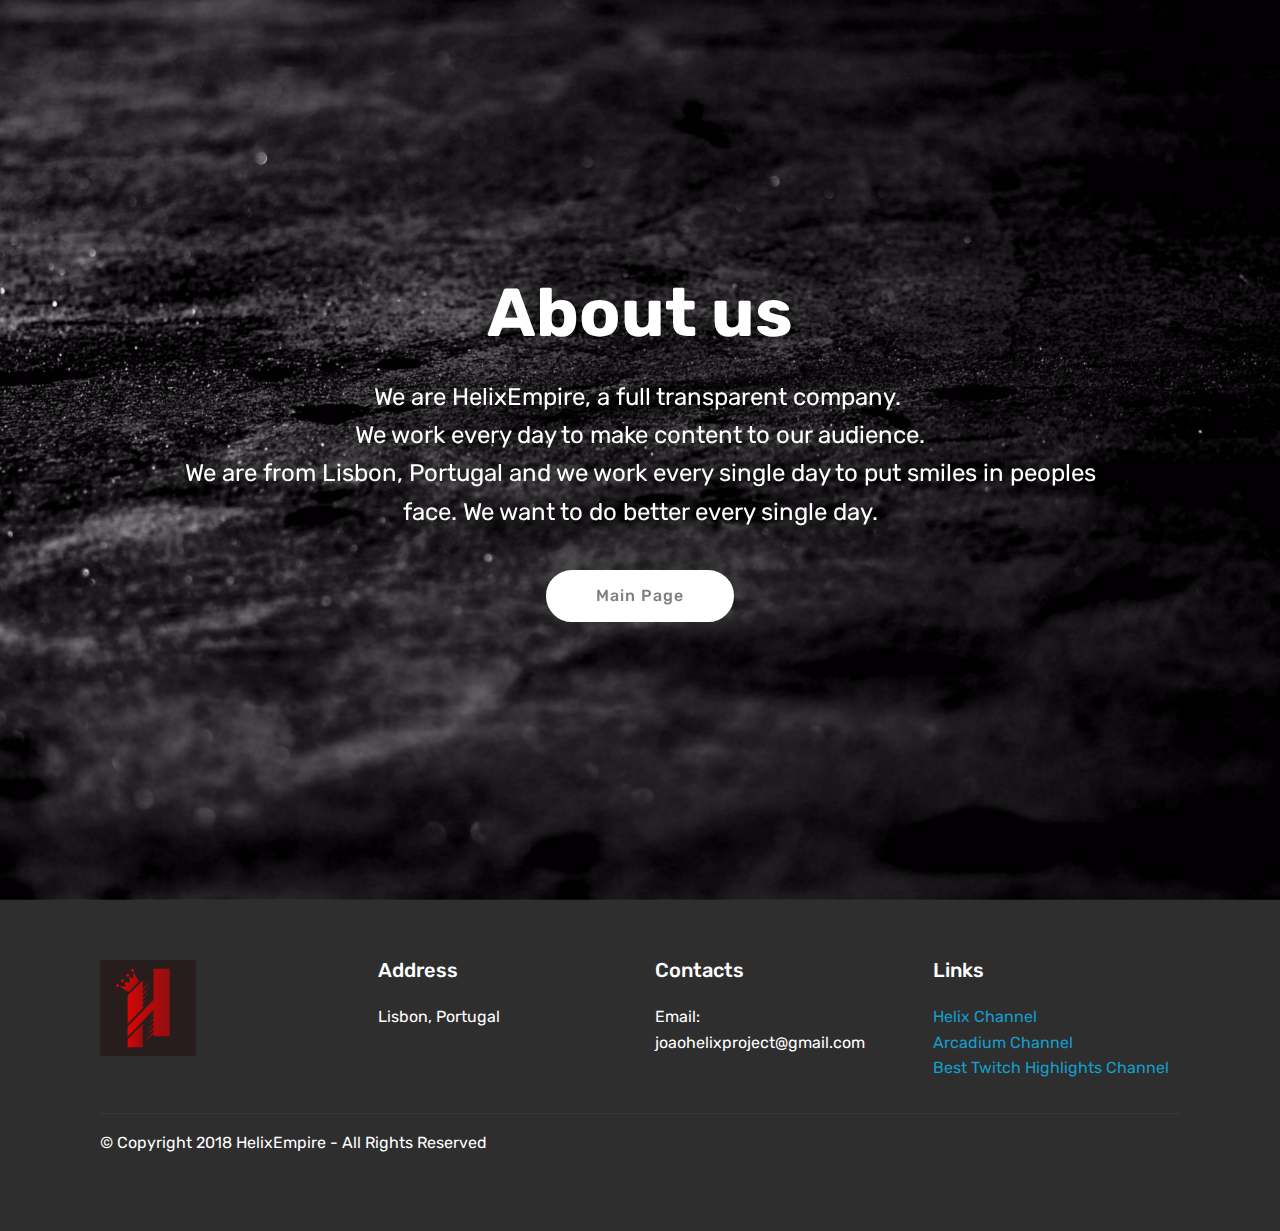
==== commit 9c9ae77a: "create github pages" ====
--- a/page2.html
+++ b/page2.html
@@ -38,14 +38,10 @@
             </div>
         </div>
     </div>
-    <div class="mbr-arrow hidden-sm-down" aria-hidden="true">
-        <a href="#next">
-            <i class="mbri-down mbr-iconfont"></i>
-        </a>
-    </div>
+    
 </section>
 
-<section class="engine"><a href="https://mobiri.se">Mobirise</a></section><section class="cid-qXuH432J4D" id="footer1-a">
+<section class="engine"><a href="https://mobiri.se/y">html site templates</a></section><section class="cid-qXuH432J4D" id="footer1-a">
 
     
 
--- a/assets/mobirise/css/mbr-additional.css
+++ b/assets/mobirise/css/mbr-additional.css
@@ -1582,3 +1582,78 @@
     -webkit-justify-content: center;
   }
 }
+.cid-qXMES7NqRk {
+  padding-top: 90px;
+  padding-bottom: 90px;
+  background-color: #073b4c;
+}
+.cid-qXMES7NqRk H1 {
+  text-align: center;
+}
+.cid-qXMES8mdNg {
+  padding-top: 60px;
+  padding-bottom: 60px;
+  background-color: #2e2e2e;
+}
+@media (max-width: 767px) {
+  .cid-qXMES8mdNg .content {
+    text-align: center;
+  }
+  .cid-qXMES8mdNg .content > div:not(:last-child) {
+    margin-bottom: 2rem;
+  }
+}
+@media (max-width: 767px) {
+  .cid-qXMES8mdNg .media-wrap {
+    margin-bottom: 1rem;
+  }
+}
+.cid-qXMES8mdNg .media-wrap .mbr-iconfont-logo {
+  font-size: 7.5rem;
+  color: #f36;
+}
+.cid-qXMES8mdNg .media-wrap img {
+  height: 6rem;
+}
+@media (max-width: 767px) {
+  .cid-qXMES8mdNg .footer-lower .copyright {
+    margin-bottom: 1rem;
+    text-align: center;
+  }
+}
+.cid-qXMES8mdNg .footer-lower hr {
+  margin: 1rem 0;
+  border-color: #fff;
+  opacity: .05;
+}
+.cid-qXMES8mdNg .footer-lower .social-list {
+  padding-left: 0;
+  margin-bottom: 0;
+  list-style: none;
+  display: flex;
+  flex-wrap: wrap;
+  justify-content: flex-end;
+  -webkit-justify-content: flex-end;
+}
+.cid-qXMES8mdNg .footer-lower .social-list .mbr-iconfont-social {
+  font-size: 1.3rem;
+  color: #fff;
+}
+.cid-qXMES8mdNg .footer-lower .social-list .soc-item {
+  margin: 0 .5rem;
+}
+.cid-qXMES8mdNg .footer-lower .social-list a {
+  margin: 0;
+  opacity: .5;
+  -webkit-transition: .2s linear;
+  transition: .2s linear;
+}
+.cid-qXMES8mdNg .footer-lower .social-list a:hover {
+  opacity: 1;
+}
+@media (max-width: 767px) {
+  .cid-qXMES8mdNg .footer-lower .social-list {
+    justify-content: center;
+    -webkit-justify-content: center;
+  }
+}
